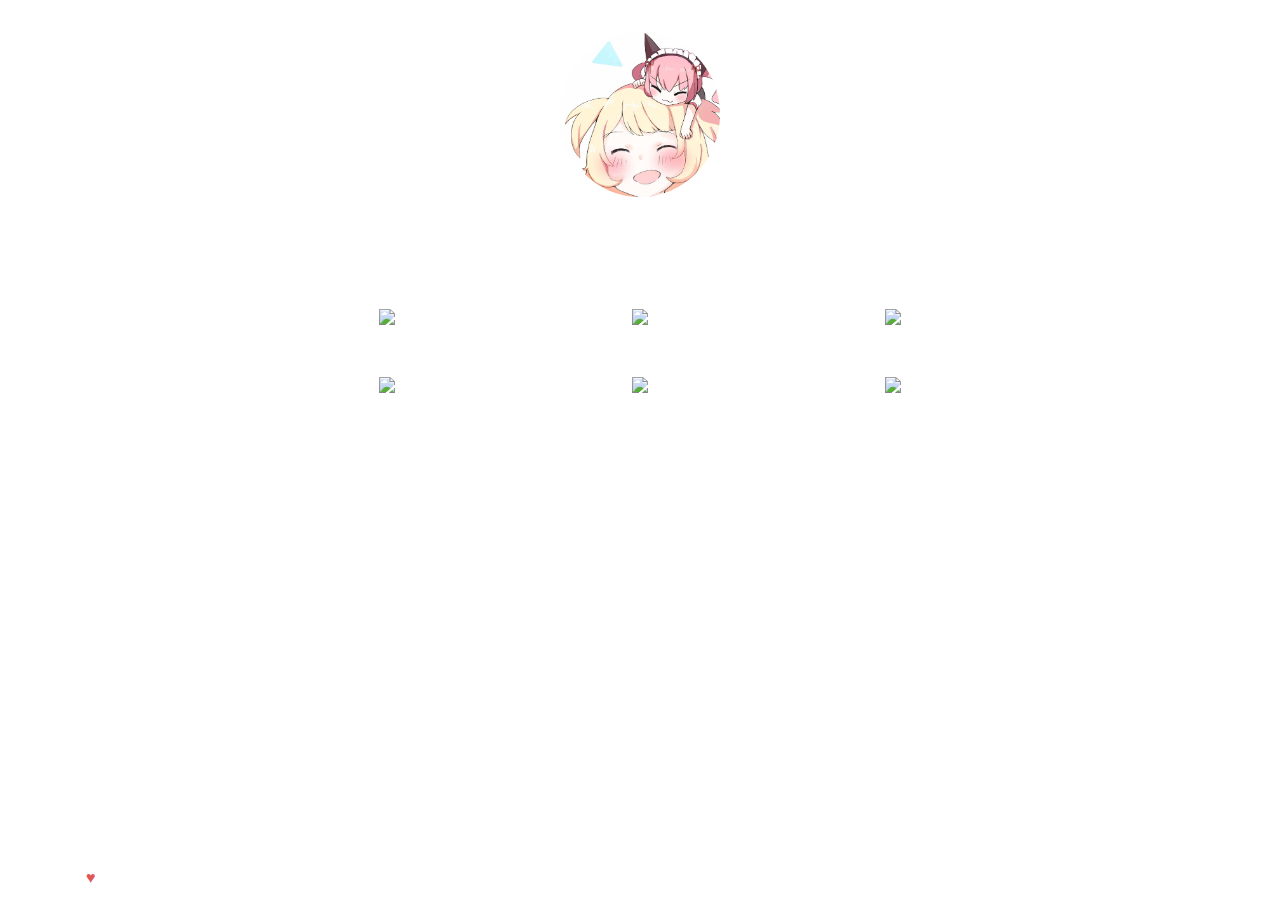
==== current.html @ 22e4d827 "Moved peeker down" ====
<!DOCTYPE html>
<html lang="en">
<!--⣿⣿⣿⡷⣯⢿⣿⣷⣻⢯⣿⡽⣻⢿⣿⣿⣿⣿⣿⣿⣿⣿⣿⣿⣿⣿⣿⣿⣿⣿⣿⣿⣇⠸⣿⣿⣆⠹⣿⣿⢾⣟⣯⣿⣿⣿⣿⣿⣿⣽⣻⣿⣿⣿⣿ ⣿⣿⣿⣿⣿⣿⣻⣽⡿⣿⣎⠙⣿⣞⣷⡌⢻⣟⣿⣿⣿⣿⣿⣿⣿⣿⣿⣿⣿⣷⣿⣿⣿⣿⣿⣿⡄⠹⣿⣿⡆⠻⣿⣟⣯⡿⣽⡿⣿⣿⣿⣿⣽⡷⣯⣿⣿⣿ ⣿⣿⣿⣿⣿⣿⣟⣷⣿⣿⣿⡀⠹⣟⣾⣟⣆⠹⣯⣿⣿⣿⣿⣿⣿⣿⣿⣿⣿⣿⣿⣿⣿⣿⣿⣿⡇⢠⡘⣿⣿⡄⠉⢿⣿⣽⡷⣿⣻⣿⣿⣿⣿⡝⣷⣯⢿⣿ ⣿⣿⣿⣿⣿⣿⣯⢿⣾⢿⣿⡄⢄⠘⢿⣞⡿⣧⡈⢷⣿⣿⣿⣿⣿⣿⣿⣿⣿⣿⣿⣿⣿⣿⣿⣿⡇⢸⣧⠘⣿⣷⠈⣦⠙⢿⣽⣷⣻⣽⣿⣿⣿⣿⣌⢿⣯⢿ ⣿⣿⣿⣿⣿⣿⣟⣯⣿⢿⣿⡆⢸⡷⡈⢻⡽⣷⡷⡄⠻⣽⣿⣿⡿⣿⣿⣿⣿⣿⣿⣷⣿⣿⣿⣿⣏⢰⣯⢷⠈⣿⡆⢹⢷⡌⠻⡾⢋⣱⣯⣿⣿⣿⣿⡆⢻⡿ ⣿⣿⣿⣿⣿⣿⡎⣿⢾⡿⣿⡆⢸⣽⢻⣄⠹⣷⣟⣿⣄⠹⣟⣿⣿⣟⣿⣿⣿⣿⣿⣿⣽⣿⣿⣿⡇⢸⣯⣟⣧⠘⣷⠈⡯⠛⢀⡐⢾⣟⣷⣻⣿⣿⣿⡿⡌⢿ ⣿⣿⣿⣿⣿⣿⣧⢸⡿⣟⣿⡇⢸⣯⣟⣮⢧⡈⢿⣞⡿⣦⠘⠏⣹⣿⣽⢿⣿⣿⣿⣿⣯⣿⣿⣿⡇⢸⣿⣿⣾⡆⠹⢀⣠⣾⣟⣷⡈⢿⣞⣯⢿⣿⣿⣿⢷⠘ ⣿⣿⣿⣿⣿⣿⣿⡈⣿⢿⣽⡇⠘⠛⠛⠛⠓⠓⠈⠛⠛⠟⠇⢀⢿⣻⣿⣯⢿⣿⣿⣿⣷⢿⣿⣿⠁⣾⣿⣿⣿⣧⡄⠇⣹⣿⣾⣯⣿⡄⠻⣽⣯⢿⣻⣿⣿⡇ ⣿⣿⣿⣿⣿⣿⣿⡇⢹⣿⡽⡇⢸⣿⣿⣿⣿⣿⣞⣆⠰⣶⣶⡄⢀⢻⡿⣯⣿⡽⣿⣿⣿⢯⣟⡿⢀⣿⣿⣿⣿⣿⣧⠐⣸⣿⣿⣷⣿⣿⣆⠹⣯⣿⣻⣿⣿⣿ ⣿⣿⣿⣿⣿⣿⣿⣿⠘⣯⡿⡇⢸⣿⣿⣿⣿⣿⣿⣿⣧⡈⢿⣳⠘⡄⠻⣿⢾⣽⣟⡿⣿⢯⣿⡇⢸⣿⣿⣿⣿⣿⣿⡀⢾⣿⣿⣿⣿⣿⣿⣆⠹⣾⣷⣻⣿⡿ ⣿⣿⣿⣿⣿⣿⣿⣿⡇⢹⣿⠇⢸⣿⣿⣿⣿⣿⣿⣿⣿⣷⣄⠻⡇⢹⣆⠹⣟⣾⣽⣻⣟⣿⣽⠁⣾⣿⣿⣿⣿⣿⣿⣇⣿⣿⠿⠛⠛⠉⠙⠋⢀⠁⢘⣯⣿⣿ ⣿⣿⣿⣿⣿⣿⣿⣿⣿⡈⣿⡃⢼⣿⣿⣿⣿⣿⣿⣿⣿⣿⣿⣦⡙⠌⣿⣆⠘⣿⣞⡿⣞⡿⡞⢠⣿⣿⣿⣿⣿⡿⠛⠉⠁⢀⣀⣠⣤⣤⣶⣶⣶⡆⢻⣽⣞⡿ ⣿⣿⣿⣿⣿⣿⣿⣿⡿⠃⠘⠁⠉⠉⠉⠉⠉⠉⠉⠉⠉⠙⠛⠛⢿⣄⢻⣿⣧⠘⢯⣟⡿⣽⠁⣾⣿⣿⣿⣿⣿⡃⢀⢀⠘⠛⠿⢿⣻⣟⣯⣽⣻⣵⡀⢿⣯⣟ ⣿⣿⣿⣟⣿⣿⣿⣿⣶⣶⡆⢀⣿⣾⣿⣾⣷⣿⣶⠿⠚⠉⢀⢀⣤⣿⣷⣿⣿⣷⡈⢿⣻⢃⣼⣿⣿⣿⣿⣻⣿⣿⣿⡶⣦⣤⣄⣀⡀⠉⠛⠛⠷⣯⣳⠈⣾⡽ ⣿⢿⣿⣿⣻⣿⣿⣿⣿⣿⡿⠐⣿⣿⣿⣿⠿⠋⠁⢀⢀⣤⣾⣿⣿⣿⣿⣿⣿⣿⣿⣌⣥⣾⡿⣿⣿⣷⣿⣿⢿⣷⣿⣿⣟⣾⣽⣳⢯⣟⣶⣦⣤⡾⣟⣦⠘⣿ ⣿⣻⣿⣿⡷⣿⣿⣿⣿⣿⡗⣦⠸⡿⠋⠁⢀⢀⣠⣴⢿⣿⣽⣻⢽⣾⣟⣷⣿⣟⣿⣿⣿⣳⠿⣵⣧⣼⣿⣿⣿⣿⣿⣾⣿⣿⣿⣿⣿⣽⣳⣯⣿⣿⣿⣽⢀⢷ ⣿⢷⣻⣿⣿⣷⣻⣿⣿⣿⡷⠛⣁⢀⣀⣤⣶⣿⣛⡿⣿⣮⣽⡻⣿⣮⣽⣻⢯⣿⣿⣿⣿⣿⣿⣿⣿⣿⣿⣿⣿⣿⣿⣿⣿⣿⣿⣿⣿⣿⣿⣿⣿⣿⣿⣯⢀⢸ ⠸⣟⣯⣿⣿⣷⢿⣽⣿⣿⣷⣿⣷⣆⠹⣿⣶⣯⠿⣿⣶⣟⣻⢿⣷⣽⣻⣿⣿⣿⣿⣿⣿⣿⣿⣿⣿⣿⣿⣿⣿⣿⣿⣿⣿⣿⣿⣿⣿⣿⣿⣿⣿⣿⣿⣿⢀⣯ ⣇⠹⣟⣾⣻⣿⣿⢾⡽⣿⣿⣿⣿⣿⣆⢹⣶⣿⣻⣷⣯⣟⣿⣿⣽⣿⣿⣿⣿⣿⣿⣿⣿⣿⣿⣿⣿⣿⣿⣿⣿⣿⣿⣿⣿⣿⣿⣿⣿⣿⣿⣿⣿⣿⣿⡿⢀⡿ ⣿⣆⠹⣷⡻⣽⣿⣯⢿⣽⣻⣿⣿⣿⣿⣆⢻⣿⣿⣿⣿⣿⣿⣿⣿⣿⣿⣿⣿⣿⣿⣿⣿⣿⣿⣿⠛⢻⣿⣿⣿⣿⣿⣿⣿⣿⣿⣿⣿⣿⣿⣿⣿⣿⣿⠇⢸⣿ ⡙⠾⣆⠹⣿⣦⠛⣿⢯⣷⢿⡽⣿⣿⣿⣿⣆⠻⣿⣿⣿⣿⣿⣿⣿⣿⣿⣿⣿⣿⣿⣿⣿⣿⣿⠃⠎⢸⣿⣿⣿⣿⣿⣿⣿⣿⣿⣿⣿⣿⣿⣿⣿⣿⠏⢀⣿⣾ ⣿⣷⡌⢦⠙⣿⣿⣌⠻⣽⢯⣿⣽⣻⣿⣿⣿⣧⠩⢻⣿⣿⣿⣿⣿⣿⣿⣿⣿⣿⣿⣿⣿⣿⡏⢰⢣⠘⣿⣿⣿⣿⣿⣿⣿⣿⣿⣿⣿⣿⣿⣿⡿⠃⢀⢀⢿⣞ ⣿⣽⣆⠹⣧⠘⣿⣿⡷⣌⠙⢷⣯⡷⣟⣿⣿⣿⣷⡀⡹⣿⣿⣿⣿⣿⣿⣿⣿⣿⣿⣿⣿⣿⣷⣈⠃⣸⣿⣿⣿⣿⣿⣿⣿⣿⣿⣿⣿⣿⣿⠟⢀⣴⡧⢀⠸⣿ ⢻⣽⣿⡄⢻⣷⡈⢿⣿⣿⢧⢀⠙⢿⣻⡾⣽⣻⣿⣿⣄⠌⢿⣿⣿⣿⣿⣿⣿⣿⣿⣿⣿⣿⣿⣿⣿⣿⣿⣿⣿⣿⣿⣿⣿⣿⣿⣿⣿⠛⢁⣰⣾⣟⡿⢀⡄⢿ ⡄⢿⣿⣷⢀⠹⣟⣆⠻⣿⣿⣆⢀⣀⠉⠻⣿⡽⣯⣿⣿⣷⣈⢻⣿⣿⣿⣿⣿⣿⣿⣿⣿⣿⣿⣿⣿⣿⣿⣿⣿⣿⣿⣿⣿⣿⡿⠋⢀⣠⠘⣯⣷⣿⡟⢀⢆⠸ ⣷⡈⢿⣿⣇⢱⡘⢿⣷⣬⣙⠿⣧⠘⣆⢀⠈⠻⣷⣟⣾⢿⣿⣆⠹⣿⣿⣿⣿⣿⣿⣿⣿⣿⣿⣿⣿⣿⣿⣿⣿⣿⣿⣿⡿⠋⣠⡞⢡⣿⢀⣿⣿⣿⠇⡄⢸⡄ ⣿⣷⡈⢿⣿⡆⢣⡀⠙⢾⣟⣿⣿⣷⡈⠂⠘⣦⡈⠿⣯⣿⢾⣿⣆⠙⠻⠿⠿⠿⠿⡿⣿⣿⣿⣿⣿⣿⣿⣿⣿⠿⠛⢋⣠⣾⡟⢠⣿⣿⢀⣿⣿⡟⢠⣿⢈⣧ ⣿⣿⣿⣄⠻⣿⡄⢳⡄⢆⡙⠾⣽⣿⣿⣆⡀⢹⡷⣄⠙⢿⣿⡾⣿⣆⢀⡀⢀⢀⢀⢀⢀⢀⢀⢀⢀⢀⢀⢀⣀⣠⣴⡿⣯⠏⣠⣿⣿⡏⢸⣿⡿⢁⣿⣿⢀⣿ ⣿⣿⣿⣿⣦⡙⣿⣆⢻⡌⢿⣶⢤⣉⣙⣿⣷⡀⠙⠽⠷⠄⠹⣿⣟⣿⣆⢙⣋⣤⣤⣤⣄⣀⢀⢀⢀⢀⣾⣿⣟⡷⣯⡿⢃⣼⣿⣿⣿⠇⣼⡟⣡⣿⣿⣿⢀⡿ ⣿⣿⣿⣿⣿⣷⣮⣿⣿⣿⡌⠁⢤⣤⣤⣤⣬⣭⣴⣶⣶⣶⣆⠈⢻⣿⣿⣆⢻⣿⣿⣿⣿⣿⣿⣷⣶⣤⣌⣉⡘⠛⠻⠶⣿⣿⣿⣿⡟⣰⣫⣴⣿⣿⣿⣿⠄⣷﻿-->
<head>
    <meta http-equiv="Content-Type" content="text/html; charset=UTF-8" />
    <meta name="viewport" content="width=device-width, initial-scale=1" />
    <link href="https://fonts.googleapis.com/css2?family=Roboto:wght@100&display=swap" rel="stylesheet">

    <link rel="stylesheet" href="styles.css">

    <title>Anime O-Tekku</title>
</head>
<header>
    <img id="profile" alt="image broken, please contact us" title=""src="profile.jpeg">
    <nav>
        <ul>
            <li>
                <a href="index.html">home</a>
            </li>
            <li>
                <a href="about.html">about</a>
            </li>
            <li>
                <a href="https://discord.gg/k44HHw4">discord</a>
            </li>
            <li>
                <a href="current.html">watchlist</a>
            </li>
            </ui>
    </nav>
</header>
<body>
<div class="row">
    <div class="column">
        <p>Welcome to the NHK</p>
        <a href="https://myanimelist.net/anime/1210/NHK_ni_Youkoso"><img src="nhk.jpg" alt="Welcome to the NHK" width="163" height="240">
        <p>Psycho-Pass</p>
        <a href="https://myanimelist.net/anime/13601/Psycho-Pass"><img src="psycho.jpg" alt="Psycho-Pass" width="163" height="240">
    </div>
    <div class="column">
        <p>Made in Abyss</p>
        <a href="https://myanimelist.net/anime/34599/Made_in_Abyss"><img src="abyss.jpg" alt="Made in Abyss" width="163" height="240">
        <p>Love Live! Sunshine!</p>
        <a href="https://myanimelist.net/anime/32526/Love_Live_Sunshine"><img src="lovelive.jpg" alt="Love Live! Sunshine!" width="163" height="240">
    </div>
    <div class="column">
        <p>Girls Last Tour</p>
        <a href="https://myanimelist.net/anime/35838/Shoujo_Shuumatsu_Ryokou"><img src="glt.jpg" alt="Girls Last Tour" width="163" height="240">
        <p>Death Parade</p>
        <a href="https://myanimelist.net/anime/28223/Death_Parade"><img src="death_parade.jpg" alt="Death Parade" width="163" height="240">
    </div>
  </div>  
<footer id = "love" >Made with <span style="color: #e25555;">&hearts;</span> by Draco    
</footer>
</body>

</html>
---- styles.css ----
body {
  margin-top: 2em;
  font-family: "Roboto", sans-serif;
  background-size: cover;
  background-repeat: no-repeat;
  background-position: fixed;
  height: 100%;
  overflow: hidden;
  color: white;

  background-image: url(background.jpg);
}
#profile {
  border-radius: 50%;
  max-height: 100%;
  max-width: 100%;
  width: 10em;
  margin: 0 auto 2em;
  display: inline;
}

* {
  text-align: center;
}
h4 {
  color: red;
  font-size: 20px;
}
p {
  text-align: center;
  line-height: 0.6em;
}
#history {
  display: block;
  padding-left: 25%;
  padding-right: 25%;

  line-height: 1.2em;
}
a {
  text-decoration: none;
  color: white;
}

ul {
  display: inline;
  list-style-type: none;
  overflow: hidden;
}

li {
  align-items: center;
  display: inline-block;
  padding-right: 2em;
  font-size: 20px;
  font-weight: 1000;
}
h1 {
  font-size: 40px;
  height: 50px;
  white-space: nowrap;
  overflow: hidden;
  position: relative;
  display: inline-block;
}

p {
  font-size: 20px;
}

#about {
  padding-bottom: 50px;
}

#love {
  animation-name: color-change, breathing;
  animation-duration: 2s, 3s;
  animation-iteration-count: infinite;
}
footer {
  display: block;
  height: 1em;
  padding-bottom: 1em;
  position: absolute;
  bottom: 0;
  margin-right: 0;
}
#peeker {
  position: relative;
  text-align: right;
  display: block;
  margin-left: auto;
  margin-right: 0;
  height: 10%;
  width: 10%;
  right: -10px;
  bottom: 70px;
}

.row {
  font-size: 0;
  align-items: center;
  justify-content: center;
  display: flex;
}

.column {
  flex-basis: 20%;
}
@keyframes breathing {
  0% {
    -webkit-transform: scale(0.9);
    -ms-transform: scale(0.9);
    transform: scale(0.9);
  }

  25% {
    -webkit-transform: scale(1);
    -ms-transform: scale(1);
    transform: scale(1);
  }

  50% {
    -webkit-transform: scale(0.9);
    -ms-transform: scale(0.9);
    transform: scale(0.9);
  }
  75% {
    -webkit-transform: scale(1);
    -ms-transform: scale(1);
    transform: scale(1);
  }
  100% {
    -webkit-transform: scale(0.9);
    -ms-transform: scale(0.9);
    transform: scale(0.9);
  }
}
@keyframes color-change {
  from {
    color: #6666ff;
  }
  10% {
    color: #0099ff;
  }
  50% {
    color: #005c00;
  }
  75% {
    color: #ff0080;
  }
  100% {
    color: #6666ff;
  }
}
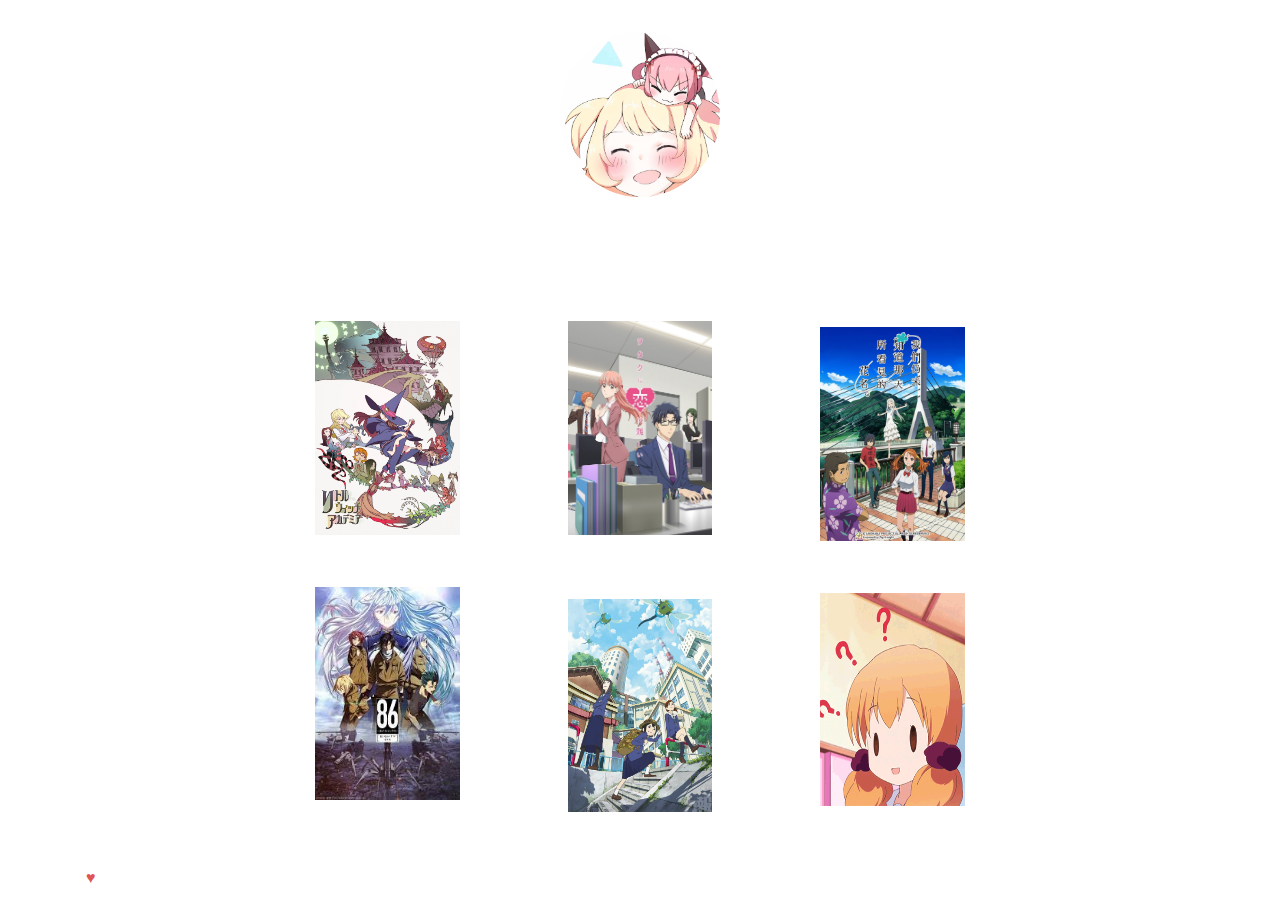
==== commit e10c8cc2: "Updated with Fall 2021" ====
--- a/current.html
+++ b/current.html
@@ -32,22 +32,22 @@
 <body>
 <div class="row">
     <div class="column">
-        <p>Welcome to the NHK</p>
-        <a href="https://myanimelist.net/anime/1210/NHK_ni_Youkoso"><img src="nhk.jpg" alt="Welcome to the NHK" width="163" height="240">
-        <p>Psycho-Pass</p>
-        <a href="https://myanimelist.net/anime/13601/Psycho-Pass"><img src="psycho.jpg" alt="Psycho-Pass" width="163" height="240">
+        <p>Little Witch Academia</p>
+        <a href="https://myanimelist.net/anime/33489/Little_Witch_Academia_TV"><img src="Littlewitchacademiacover.jpeg" alt="Akko!" width="144.889vw" height="213.333vh">
+        <p>86</p>
+        <a href="https://myanimelist.net/anime/41457/86"><img src="86.jpeg" alt="86" width="144.889vw" height="213.333vh">
     </div>
     <div class="column">
-        <p>Made in Abyss</p>
-        <a href="https://myanimelist.net/anime/34599/Made_in_Abyss"><img src="abyss.jpg" alt="Made in Abyss" width="163" height="240">
-        <p>Love Live! Sunshine!</p>
-        <a href="https://myanimelist.net/anime/32526/Love_Live_Sunshine"><img src="lovelive.jpg" alt="Love Live! Sunshine!" width="163" height="240">
+        <p>Wotakoi: Love is Hard for Otaku</p>
+        <a href="https://myanimelist.net/anime/35968/Wotaku_ni_Koi_wa_Muzukashii"><img src="wot.jpg" alt="Wotakoi" width="144.889vw" height="213.333vh">
+        <p>Keep Your Hands Off Eizouken!</p>
+        <a href="https://myanimelist.net/anime/39792/Eizouken_ni_wa_Te_wo_Dasu_na"><img src="eiz.jpg" alt="Eizouken!" width="144.889vw" height="213.333vh">
     </div>
     <div class="column">
-        <p>Girls Last Tour</p>
-        <a href="https://myanimelist.net/anime/35838/Shoujo_Shuumatsu_Ryokou"><img src="glt.jpg" alt="Girls Last Tour" width="163" height="240">
-        <p>Death Parade</p>
-        <a href="https://myanimelist.net/anime/28223/Death_Parade"><img src="death_parade.jpg" alt="Death Parade" width="163" height="240">
+        <p>Anohana: The Flower We Saw That Day</p>
+        <a href="https://myanimelist.net/anime/9989/Ano_Hi_Mita_Hana_no_Namae_wo_Bokutachi_wa_Mada_Shiranai"><img src="ano.jpg" alt="Anohana" width="144.889vw" height="213.333vh">
+        <p>Weekly Mystery Extra</p>
+        <a href=""><img src="question.gif" alt="???" width="144.889vw" height="213.333vh">
     </div>
   </div>  
 <footer id = "love" >Made with <span style="color: #e25555;">&hearts;</span> by Draco    
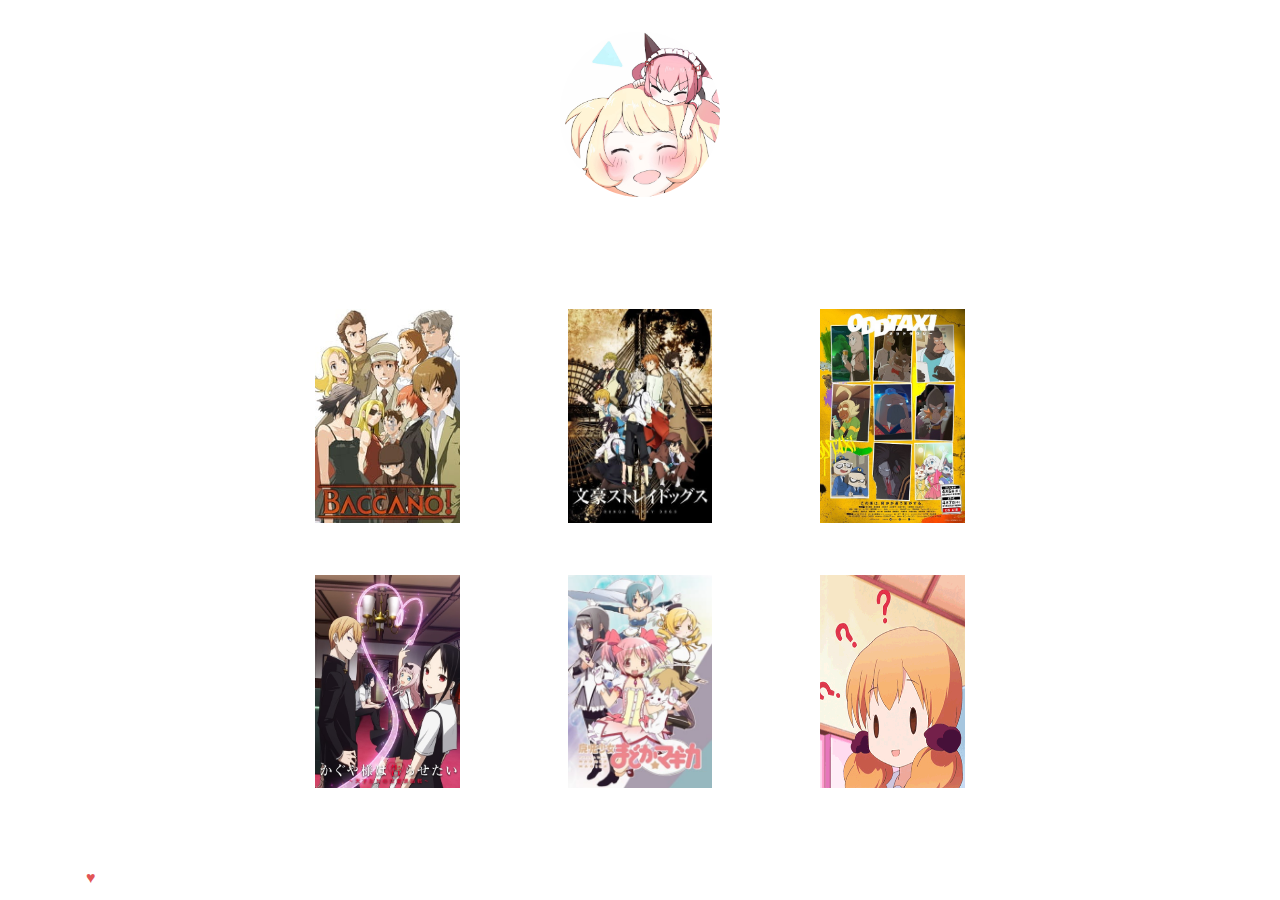
==== commit a099efc7: "Added Spring 2022" ====
--- a/current.html
+++ b/current.html
@@ -32,6 +32,32 @@
 <body>
 <div class="row">
     <div class="column">
+        <p>Baccano</p>
+        <img src="imgs/baccano.jpeg" alt="Akko!" width="144.889vw" height="213.333vh">
+        <p>Kaguya-Sama</p>
+        <img src="imgs/kaguya.jpeg" alt="86" width="144.889vw" height="213.333vh">
+    </div>
+    <div class="column">
+        <p>Bungo Stray Dogs</p>
+        <img src="imgs/bungo.jpeg" alt="Wotakoi" width="144.889vw" height="213.333vh">
+        <p>Madoka Magica</p>
+        <img src="imgs/madoka.jpeg" alt="Eizouken!" width="144.889vw" height="213.333vh">
+    </div>
+    <div class="column">
+        <p>Odd Taxi</p>
+        <img src="imgs/oddtaxi.jpeg" alt="Anohana" width="144.889vw" height="213.333vh">
+        <p>Weekly Mystery Extra</p>
+        <img src="question.gif" alt="???" width="144.889vw" height="213.333vh">
+    </div>
+  </div>  
+<footer id = "love" >Made with <span style="color: #e25555;">&hearts;</span> by Draco    
+</footer>
+</body>
+
+</html>
+
+<!--FALL 2021
+    <div class="column">
         <p>Little Witch Academia</p>
         <a href="https://myanimelist.net/anime/33489/Little_Witch_Academia_TV"><img src="Littlewitchacademiacover.jpeg" alt="Akko!" width="144.889vw" height="213.333vh">
         <p>86</p>
@@ -48,10 +74,4 @@
         <a href="https://myanimelist.net/anime/9989/Ano_Hi_Mita_Hana_no_Namae_wo_Bokutachi_wa_Mada_Shiranai"><img src="ano.jpg" alt="Anohana" width="144.889vw" height="213.333vh">
         <p>Weekly Mystery Extra</p>
         <a href=""><img src="question.gif" alt="???" width="144.889vw" height="213.333vh">
-    </div>
-  </div>  
-<footer id = "love" >Made with <span style="color: #e25555;">&hearts;</span> by Draco    
-</footer>
-</body>
-
-</html>+    </div>-->